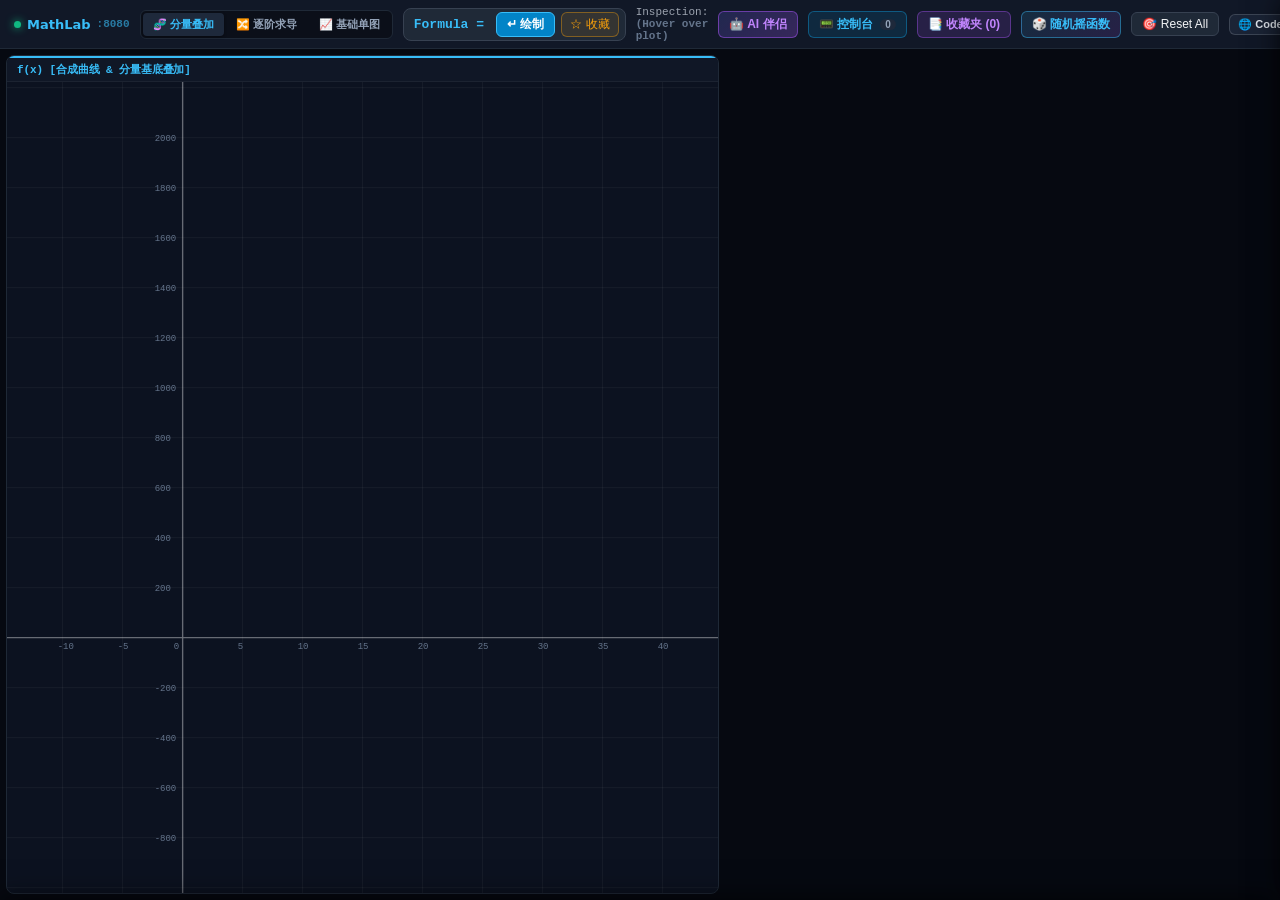
==== studio.html @ da624c1f "feat: implement global MCP server, hierarchical favorites, i18n, local launcher, and GitHub Pages st" ====
<!DOCTYPE html>
<html lang="en">
<head>
  <meta charset="UTF-8">
  <meta name="viewport" content="width=device-width, initial-scale=1.0">
  <title>MathLab | Standard, Derivatives & Superposition Engine</title>
  <link rel="stylesheet" href="css/studio.css">
</head>
<body>

  <header>
    <div class="brand">
      <span class="dot-live"></span>
      <span>MathLab</span>
      <span style="font-size: 11px; opacity: 0.6; font-family: monospace;">:8080</span>
    </div>

    <!-- 3-Mode Tab Switcher -->
    <div class="tab-group">
      <button class="tab-btn active" data-tab="tab-superposition">🧬 分量叠加</button>
      <button class="tab-btn" data-tab="tab-derivatives">🔀 逐阶求导</button>
      <button class="tab-btn" data-tab="tab-standard">📈 基础单图</button>
    </div>

    <!-- Explicit Form with Enter & Submit Button -->
    <form id="formulaForm" class="input-form">
      <span>Formula =</span>
      <input type="text" id="exprInput" value="f(x) = x^2 + 4000/x" spellcheck="false" placeholder="输入公式或 LaTeX (按 Enter 或点 ↵ 绘制)...">
      <button type="submit" class="btn btn-submit" id="btnSubmit" title="执行绘制 (Enter)">↵ 绘制</button>
      <button type="button" class="btn btn-star" id="btnStar" title="收藏/取消收藏当前函数">☆ 收藏</button>
    </form>

    <div class="status-readout">
      <span id="activeInspect">Inspection: <b style="color: #64748b;">(Hover over plot)</b></span>
      <button type="button" class="btn btn-ai" id="btnToggleAI" title="打开 NotebookLM 风格 Gemini AI 伴侣">🤖 AI 伴侣</button>
      <button type="button" class="btn btn-console" id="btnToggleConsole" title="打开/折叠诊断控制台 (快捷键: ~)">📟 控制台 <span id="logBadge" class="log-badge">0</span></button>
      <button type="button" class="btn btn-favs" id="btnOpenFavs" title="打开收藏夹">📑 收藏夹 (<span id="favCount">0</span>)</button>
      <button type="button" class="btn btn-random" id="btnRandom" title="随机摇一个经典分析学/微积分函数 (快捷键: R)">🎲 随机摇函数</button>
      <button type="button" class="btn" id="btnResetAll" title="重置全部视角为中心十字轴">🎯 Reset All</button>
      <button type="button" class="btn" id="btnLangToggle" title="切换术语语言 / Toggle Language (zh / en / zh-en)">🌐 Code-Switching (zh-en)</button>
    </div>
  </header>

  <!-- Tab Views Container -->
  <div id="tabViews">

    <!-- Mode 1: 基础单图 -->
    <div class="tab-content" id="tab-standard">
      <div id="standardWrap">
        <div class="panel-header" style="border-top: 2px solid var(--c0);">
          <span class="panel-formula" id="formStandard" style="color: var(--c0);">f(x)</span>
        </div>
        <div class="canvas-wrap">
          <canvas id="cvStandard"></canvas>
          <div class="mouse-tooltip" id="tipStandard"></div>
        </div>
      </div>
    </div>

    <!-- Mode 2: 逐阶求导 (6-Grid Multi-Panel) -->
    <div class="tab-content" id="tab-derivatives">
      <div id="derivativesGrid">
        <div class="panel-card" style="border-top: 2px solid var(--c0);">
          <div class="panel-header"><span class="panel-formula" id="form0" style="color: var(--c0);">f(x)</span></div>
          <div class="canvas-wrap"><canvas id="cv0"></canvas><div class="mouse-tooltip" id="tip0"></div></div>
        </div>
        <div class="panel-card" style="border-top: 2px solid var(--c1);">
          <div class="panel-header"><span class="panel-formula" id="form1" style="color: var(--c1);">f'(x)</span></div>
          <div class="canvas-wrap"><canvas id="cv1"></canvas><div class="mouse-tooltip" id="tip1"></div></div>
        </div>
        <div class="panel-card" style="border-top: 2px solid var(--c2);">
          <div class="panel-header"><span class="panel-formula" id="form2" style="color: var(--c2);">f''(x)</span></div>
          <div class="canvas-wrap"><canvas id="cv2"></canvas><div class="mouse-tooltip" id="tip2"></div></div>
        </div>
        <div class="panel-card" style="border-top: 2px solid var(--c3);">
          <div class="panel-header"><span class="panel-formula" id="form3" style="color: var(--c3);">f'''(x)</span></div>
          <div class="canvas-wrap"><canvas id="cv3"></canvas><div class="mouse-tooltip" id="tip3"></div></div>
        </div>
        <div class="panel-card" style="border-top: 2px solid var(--c4);">
          <div class="panel-header"><span class="panel-formula" id="form4" style="color: var(--c4);">f⁽⁴⁾(x)</span></div>
          <div class="canvas-wrap"><canvas id="cv4"></canvas><div class="mouse-tooltip" id="tip4"></div></div>
        </div>
        <div class="panel-card" style="border-top: 2px solid var(--c5);">
          <div class="panel-header"><span class="panel-formula" id="form5" style="color: var(--c5);">f⁽⁵⁾(x)</span></div>
          <div class="canvas-wrap"><canvas id="cv5"></canvas><div class="mouse-tooltip" id="tip5"></div></div>
        </div>
      </div>
    </div>

    <!-- Mode 3: 分量叠加与拆解 (Superposition & Components) -->
    <div class="tab-content active" id="tab-superposition">
      <div id="superpositionWrap">
        <!-- Left: Superposition Composite Overlay -->
        <div class="super-overlay-card">
          <div class="panel-header" style="border-top: 2px solid var(--c0);">
            <span class="panel-formula" id="formSuperOverlay" style="color: var(--c0);">f(x) [合成曲线 & 分量基底叠加]</span>
            <div id="overlayLegend" style="font-size: 11px; margin-left: auto;"></div>
          </div>
          <div class="canvas-wrap">
            <canvas id="cvOverlay"></canvas>
            <div class="mouse-tooltip" id="tipOverlay"></div>
          </div>
        </div>

        <!-- Right: Standalone Components Subplots Grid -->
        <div class="super-components-grid" id="compCardsContainer"></div>
      </div>
    </div>

  </div>

  <!-- Favorites Drawer Modal -->
  <div id="favsModal">
    <div class="drawer-header">
      <span>⭐ 我的数学收藏夹 (Favorites)</span>
      <button class="close-btn" id="btnCloseFavs">✕</button>
    </div>
    <div class="drawer-body" id="favsList"></div>
  </div>

  <!-- MathLab In-App Diagnostics HUD / Console Drawer -->
  <div id="consoleDrawer">
    <div class="console-header">
      <div class="console-title">
        <span class="dot-live"></span>
        <b>MathLab HUD Diagnostics & Runtime Logger</b>
        <span class="hud-pill" id="hudEngineStatus">AST: READY</span>
        <span class="hud-pill" id="hudActiveVar">Var: x</span>
      </div>
      <div class="console-tabs">
        <button class="c-tab active" data-filter="ALL">全部 (All)</button>
        <button class="c-tab" data-filter="AST">AST 符号树</button>
        <button class="c-tab" data-filter="SOLVER">微积分求解</button>
        <button class="c-tab" data-filter="API">网络请求</button>
        <button class="c-tab" data-filter="ERRORS">错误/告警</button>
      </div>
      <div class="console-actions">
        <button class="c-act-btn" id="btnRefreshLogs" title="从服务端同步最新日志">🔄 刷新</button>
        <button class="c-act-btn" id="btnClearLogs" title="清空本地与服务端日志">🗑️ 清空</button>
        <button class="c-act-btn" id="btnCopyLogs" title="复制当前过滤的日志到剪贴板">📋 复制</button>
        <button class="c-close-btn" id="btnCloseConsole" title="关闭控制台 (~)">✕</button>
      </div>
    </div>
    <div class="console-body" id="consoleBody"></div>
  </div>

  <!-- AI Copilot Sidecar (NotebookLM / Drive AI Style) -->
  <div id="aiSidecar">
    <div class="ai-header">
      <div class="ai-title">
        <span>🤖</span>
        <b>Gemini MathLab Copilot</b>
        <span class="ai-badge" id="aiStatusBadge">Gemini 3.8 Flash</span>
      </div>
      <div class="ai-header-actions">
        <button class="ai-icon-btn" id="btnConfigKey" title="设置 Gemini API Key">🔑</button>
        <button class="ai-icon-btn" id="btnCloseAI" title="关闭侧边栏">✕</button>
      </div>
    </div>
    
    <div class="ai-chat-thread" id="aiChatThread">
      <div class="ai-msg model">
        <div class="ai-msg-bubble">
          <div class="ai-text-content">
            👋 欢迎使用 <b>MathLab Gemini 智能伴侣</b>！<br>
            您可直接用自然语言让我操纵画布、切换模态、解释加性/乘性基底或聚焦极值奇点。
          </div>
        </div>
      </div>
    </div>

    <!-- Quick Prompts Toolbar -->
    <div class="ai-quick-prompts">
      <div class="ai-quick-chip" data-prompt="计算当前函数的4阶泰勒展开式">✨ 4阶泰勒展开</div>
      <div class="ai-quick-chip" data-prompt="求解当前函数的全部驻点、极值点与拐点">🔍 极值与拐点求解</div>
      <div class="ai-quick-chip" data-prompt="探测当前函数的水平、铅直与斜渐近线">📐 探测全部渐近线</div>
      <div class="ai-quick-chip" data-prompt="画 exp(-0.2*x)*sin(2*x) 阻尼振荡">🌊 阻尼波动衰减</div>
      <div class="ai-quick-chip" data-prompt="画 x^2 + 4000/x 并分解基底">🧩 x^2 + 4000/x 分解</div>
      <div class="ai-quick-chip" data-prompt="收藏当前函数">⭐ 存入收藏夹</div>
    </div>

    <!-- AI Input Form -->
    <div class="ai-input-form">
      <input type="text" id="aiInput" placeholder="向 Gemini 发送指令，操纵画布或数学解析..." autocomplete="off">
      <button class="ai-send-btn" id="btnSendAI">发送</button>
    </div>
  </div>

  <!-- API Key Modal -->
  <div id="apiKeyModal">
    <div class="api-key-card">
      <div class="api-key-header">
        <span>🔑 配置 Gemini API Key</span>
        <button class="close-btn" id="btnCloseKeyModal">✕</button>
      </div>
      <div class="api-key-body">
        <p style="font-size:11px;color:#94a3b8;margin-bottom:8px;">
          填入您的 Google Gemini API Key（本地私密保存于浏览器与运行时会话中，绝不上报第三方）。
        </p>
        <input type="password" id="apiKeyInput" placeholder="AIzaSy..." spellcheck="false">
      </div>
      <div class="api-key-footer">
        <button class="btn" id="btnSaveKey" style="background:#7c3aed;color:#fff;border-color:#8b5cf6;">保存并生效</button>
      </div>
    </div>
  </div>

  <!-- Modular Scripts Orchestration -->
  <script type="module" src="js/main.js"></script>
</body>
</html>
---- css/studio.css ----
:root {
  --bg: #090d16;
  --panel: #111827;
  --panel-border: #1f2937;
  --card-bg: #0c1220;
  --text: #f3f4f6;
  --text-muted: #9ca3af;
  --c0: #38bdf8;
  --c1: #10b981;
  --c2: #a855f7;
  --c3: #f59e0b;
  --c4: #f43f5e;
  --c5: #6366f1;
}
* { box-sizing: border-box; margin: 0; padding: 0; }
body {
  font-family: -apple-system, BlinkMacSystemFont, "Segoe UI", Roboto, system-ui, sans-serif;
  background: var(--bg);
  color: var(--text);
  display: flex;
  flex-direction: column;
  height: 100vh;
  overflow: hidden;
}
header {
  background: var(--panel);
  border-bottom: 1px solid var(--panel-border);
  padding: 6px 14px;
  display: flex;
  align-items: center;
  gap: 10px;
  flex-shrink: 0;
  z-index: 10;
}
.brand {
  font-size: 13px;
  font-weight: 700;
  color: var(--c0);
  display: flex;
  align-items: center;
  gap: 6px;
  user-select: none;
}
.dot-live {
  width: 7px;
  height: 7px;
  background: #10b981;
  border-radius: 50%;
  box-shadow: 0 0 8px #10b981;
}

/* Tab Switcher */
.tab-group {
  display: flex;
  background: #0b0f19;
  border: 1px solid #1f2937;
  border-radius: 6px;
  padding: 2px;
  gap: 2px;
}
.tab-btn {
  background: transparent;
  border: none;
  color: #94a3b8;
  font-size: 11px;
  font-weight: 600;
  padding: 4px 10px;
  border-radius: 4px;
  cursor: pointer;
  transition: all 0.15s;
  white-space: nowrap;
}
.tab-btn:hover {
  color: #fff;
  background: rgba(255, 255, 255, 0.05);
}
.tab-btn.active {
  background: #1e293b;
  color: #38bdf8;
  box-shadow: 0 1px 3px rgba(0, 0, 0, 0.4);
}

/* Input & Action Form */
.input-form {
  display: flex;
  align-items: center;
  background: #1f2937;
  border: 1px solid #374151;
  border-radius: 8px;
  padding: 3px 6px 3px 10px;
  flex: 1;
  max-width: 600px;
  gap: 6px;
}
.input-form span {
  font-family: ui-monospace, monospace;
  color: var(--c0);
  font-weight: 700;
  font-size: 13px;
  white-space: nowrap;
}
input[type="text"] {
  background: transparent;
  border: none;
  outline: none;
  color: #fff;
  font-family: ui-monospace, monospace;
  font-size: 12px;
  width: 100%;
}
.btn {
  background: #1f2937;
  border: 1px solid #374151;
  color: var(--text);
  padding: 4px 10px;
  border-radius: 6px;
  cursor: pointer;
  font-size: 12px;
  transition: all 0.15s;
  white-space: nowrap;
  user-select: none;
}
.btn:hover { background: #374151; }

.btn-submit {
  background: #0284c7;
  border: 1px solid #38bdf8;
  color: #fff;
  font-weight: 600;
  padding: 3px 10px;
}
.btn-submit:hover {
  background: #0369a1;
  box-shadow: 0 0 10px rgba(56, 189, 248, 0.4);
}

.btn-star {
  background: rgba(245, 158, 11, 0.1);
  border: 1px solid rgba(245, 158, 11, 0.4);
  color: #f59e0b;
  padding: 3px 8px;
}
.btn-star:hover {
  background: rgba(245, 158, 11, 0.25);
}
.btn-star.starred {
  background: #f59e0b;
  color: #0f172a;
  font-weight: 700;
  border-color: #fbbf24;
}

.btn-random {
  background: linear-gradient(135deg, rgba(56, 189, 248, 0.12), rgba(168, 85, 247, 0.15));
  border: 1px solid rgba(56, 189, 248, 0.45);
  color: #38bdf8;
  font-weight: 600;
}
.btn-random:hover {
  background: linear-gradient(135deg, rgba(56, 189, 248, 0.25), rgba(168, 85, 247, 0.3));
  border-color: #38bdf8;
  box-shadow: 0 0 12px rgba(56, 189, 248, 0.25);
  transform: translateY(-1px);
}

.btn-favs {
  background: rgba(168, 85, 247, 0.15);
  border: 1px solid rgba(168, 85, 247, 0.4);
  color: #c084fc;
  font-weight: 600;
}
.btn-favs:hover {
  background: rgba(168, 85, 247, 0.3);
  border-color: #c084fc;
}

.btn-console {
  background: rgba(14, 165, 233, 0.12);
  border: 1px solid rgba(14, 165, 233, 0.4);
  color: #38bdf8;
  font-weight: 600;
  position: relative;
}
.btn-console:hover {
  background: rgba(14, 165, 233, 0.25);
  border-color: #38bdf8;
}
.log-badge {
  display: inline-block;
  background: #1e293b;
  color: #94a3b8;
  border-radius: 10px;
  padding: 0 5px;
  font-size: 10px;
  font-weight: 700;
  margin-left: 4px;
}
.log-badge.has-error {
  background: #ef4444;
  color: #fff;
}

/* MathLab In-App Diagnostics HUD / Console Drawer */
#consoleDrawer {
  position: fixed;
  bottom: 0;
  left: 0;
  right: 0;
  height: 250px;
  background: rgba(6, 9, 19, 0.95);
  backdrop-filter: blur(14px);
  border-top: 1px solid #1f2937;
  display: flex;
  flex-direction: column;
  z-index: 1000;
  transform: translateY(100%);
  transition: transform 0.22s cubic-bezier(0.16, 1, 0.3, 1);
  box-shadow: 0 -4px 25px rgba(0, 0, 0, 0.6);
}
#consoleDrawer.open {
  transform: translateY(0);
}
.console-header {
  background: #0b1120;
  border-bottom: 1px solid #1f2937;
  padding: 5px 12px;
  display: flex;
  align-items: center;
  justify-content: space-between;
  user-select: none;
  flex-shrink: 0;
}
.console-title {
  display: flex;
  align-items: center;
  gap: 8px;
  font-size: 12px;
  color: #94a3b8;
}
.console-title b { color: #f1f5f9; }
.hud-pill {
  background: #1e293b;
  color: #38bdf8;
  border: 1px solid #334155;
  border-radius: 4px;
  padding: 1px 6px;
  font-size: 10px;
  font-family: ui-monospace, monospace;
}
.console-tabs {
  display: flex;
  gap: 3px;
  background: #060913;
  padding: 2px;
  border-radius: 5px;
  border: 1px solid #1e293b;
}
.c-tab {
  background: transparent;
  border: none;
  color: #94a3b8;
  font-size: 11px;
  font-weight: 500;
  padding: 2px 8px;
  border-radius: 3px;
  cursor: pointer;
}
.c-tab:hover { color: #fff; }
.c-tab.active { background: #1e293b; color: #38bdf8; font-weight: 600; }
.console-actions {
  display: flex;
  align-items: center;
  gap: 6px;
}
.c-act-btn {
  background: #1e293b;
  border: 1px solid #334155;
  color: #cbd5e1;
  font-size: 11px;
  padding: 2px 8px;
  border-radius: 4px;
  cursor: pointer;
}
.c-act-btn:hover { background: #334155; color: #fff; }
.c-close-btn {
  background: transparent;
  border: none;
  color: #64748b;
  font-size: 14px;
  cursor: pointer;
  padding: 0 4px;
}
.c-close-btn:hover { color: #fff; }
.console-body {
  flex: 1;
  overflow-y: auto;
  padding: 6px 12px;
  font-family: ui-monospace, "Cascadia Code", "Fira Code", monospace;
  font-size: 11px;
  line-height: 1.5;
  background: #040711;
}
.log-row {
  display: flex;
  align-items: flex-start;
  gap: 8px;
  padding: 2px 0;
  border-bottom: 1px solid rgba(255, 255, 255, 0.03);
}
.log-time { color: #475569; white-space: nowrap; }
.log-lvl {
  padding: 0 4px;
  border-radius: 3px;
  font-size: 9px;
  font-weight: 700;
  letter-spacing: 0.5px;
  text-transform: uppercase;
  white-space: nowrap;
}
.lvl-INFO { background: rgba(56, 189, 248, 0.15); color: #38bdf8; }
.lvl-AST { background: rgba(168, 85, 247, 0.15); color: #c084fc; }
.lvl-MATH { background: rgba(16, 185, 129, 0.15); color: #34d399; }
.lvl-WARN { background: rgba(245, 158, 11, 0.15); color: #fbbf24; }
.lvl-ERROR { background: rgba(239, 68, 68, 0.2); color: #f87171; font-weight: 800; }
.log-cat { color: #64748b; font-weight: 600; white-space: nowrap; }
.log-msg { color: #e2e8f0; word-break: break-all; flex: 1; }

.status-readout {
  font-family: ui-monospace, monospace;
  font-size: 11px;
  color: var(--text-muted);
  margin-left: auto;
  display: flex;
  align-items: center;
  gap: 10px;
}

/* Tab Views Container */
#tabViews {
  flex: 1;
  position: relative;
  overflow: hidden;
  background: #060911;
}
.tab-content {
  position: absolute;
  inset: 0;
  display: none;
  flex-direction: column;
}
.tab-content.active {
  display: flex;
}

/* Mode 1: Standard Plot (Single Fullscreen Canvas) */
#standardWrap {
  flex: 1;
  position: relative;
  margin: 6px;
  background: var(--card-bg);
  border: 1px solid var(--panel-border);
  border-radius: 8px;
  overflow: hidden;
}

/* Mode 2: Derivatives (6-Grid Multi-Panel) */
#derivativesGrid {
  flex: 1;
  display: grid;
  grid-template-columns: repeat(3, 1fr);
  grid-template-rows: repeat(2, 1fr);
  gap: 6px;
  padding: 6px;
  overflow: hidden;
}
@media (max-width: 950px) {
  #derivativesGrid {
    grid-template-columns: repeat(2, 1fr);
    grid-template-rows: repeat(3, 1fr);
  }
}

/* Mode 3: Superposition (Split View) */
#superpositionWrap {
  flex: 1;
  display: grid;
  grid-template-columns: 1.3fr 1fr;
  gap: 6px;
  padding: 6px;
  overflow: hidden;
}
@media (max-width: 950px) {
  #superpositionWrap {
    grid-template-columns: 1fr;
    grid-template-rows: 1.2fr 1fr;
  }
}
.super-overlay-card {
  background: var(--card-bg);
  border: 1px solid var(--panel-border);
  border-radius: 8px;
  display: flex;
  flex-direction: column;
  overflow: hidden;
}
.super-components-grid {
  display: grid;
  grid-template-columns: 1fr;
  grid-template-rows: repeat(auto-fit, minmax(140px, 1fr));
  gap: 6px;
  overflow-y: auto;
}

.panel-card {
  background: var(--card-bg);
  border: 1px solid var(--panel-border);
  border-radius: 8px;
  display: flex;
  flex-direction: column;
  position: relative;
  overflow: hidden;
  transition: border-color 0.15s ease;
}
.panel-card:hover {
  border-color: rgba(255, 255, 255, 0.22);
}
.panel-header {
  padding: 4px 10px;
  background: rgba(17, 24, 39, 0.85);
  border-bottom: 1px solid rgba(255, 255, 255, 0.05);
  display: flex;
  align-items: center;
  justify-content: space-between;
  font-family: ui-monospace, monospace;
  font-size: 11px;
  flex-shrink: 0;
  user-select: none;
  white-space: nowrap;
  overflow: hidden;
}
.panel-formula {
  font-weight: 700;
  overflow: hidden;
  text-overflow: ellipsis;
  letter-spacing: -0.01em;
}
.canvas-wrap {
  flex: 1;
  position: relative;
  cursor: crosshair;
}
canvas {
  width: 100%;
  height: 100%;
  display: block;
}

/* Floating Cursor Tooltip */
.mouse-tooltip {
  position: absolute;
  pointer-events: none;
  background: rgba(15, 23, 42, 0.94);
  border: 1px solid rgba(255, 255, 255, 0.2);
  box-shadow: 0 4px 14px rgba(0, 0, 0, 0.7);
  backdrop-filter: blur(8px);
  border-radius: 6px;
  padding: 3px 8px;
  font-family: ui-monospace, monospace;
  font-size: 11px;
  color: #fff;
  white-space: nowrap;
  z-index: 20;
  display: none;
  transform: translate(12px, -24px);
}

/* Favorites Drawer Modal */
#favsModal {
  position: fixed;
  top: 0;
  right: -380px;
  width: 360px;
  height: 100vh;
  background: rgba(15, 23, 42, 0.95);
  backdrop-filter: blur(12px);
  border-left: 1px solid rgba(255, 255, 255, 0.15);
  box-shadow: -10px 0 30px rgba(0, 0, 0, 0.8);
  z-index: 100;
  transition: right 0.25s cubic-bezier(0.16, 1, 0.3, 1);
  display: flex;
  flex-direction: column;
}
#favsModal.open {
  right: 0;
}
.drawer-header {
  padding: 14px 16px;
  border-bottom: 1px solid rgba(255, 255, 255, 0.1);
  display: flex;
  align-items: center;
  justify-content: space-between;
  font-size: 13px;
  font-weight: 700;
  color: #f3f4f6;
}
.fav-category-tabs {
  display: flex;
  gap: 4px;
  padding: 8px 12px;
  background: rgba(15, 23, 42, 0.6);
  border-bottom: 1px solid rgba(255, 255, 255, 0.08);
  overflow-x: auto;
}
.cat-tab-btn {
  background: rgba(30, 41, 59, 0.8);
  border: 1px solid rgba(255, 255, 255, 0.1);
  color: #94a3b8;
  font-size: 11px;
  font-weight: 550;
  padding: 4px 8px;
  border-radius: 6px;
  cursor: pointer;
  white-space: nowrap;
  display: flex;
  align-items: center;
  gap: 5px;
  transition: all 0.15s ease;
}
.cat-tab-btn:hover {
  background: rgba(51, 65, 85, 0.9);
  color: #e2e8f0;
}
.cat-tab-btn.active {
  background: #0284c7;
  color: #fff;
  border-color: #38bdf8;
  box-shadow: 0 0 10px rgba(56, 189, 248, 0.35);
}
.cat-badge {
  background: rgba(0, 0, 0, 0.3);
  font-size: 9px;
  padding: 1px 4px;
  border-radius: 10px;
}
#btnLangToggle {
  background: rgba(30, 41, 59, 0.8);
  border: 1px solid rgba(255, 255, 255, 0.15);
  color: #e2e8f0;
  font-size: 11px;
  font-weight: 600;
  padding: 3px 8px;
  border-radius: 6px;
  cursor: pointer;
  display: flex;
  align-items: center;
  gap: 4px;
  transition: all 0.15s ease;
}
#btnLangToggle:hover {
  background: rgba(51, 65, 85, 0.9);
  border-color: #38bdf8;
}
.drawer-body {
  flex: 1;
  overflow-y: auto;
  padding: 12px;
  display: flex;
  flex-direction: column;
  gap: 10px;
}
.fav-card {
  background: rgba(30, 41, 59, 0.7);
  border: 1px solid rgba(255, 255, 255, 0.08);
  border-radius: 8px;
  padding: 10px 12px;
  display: flex;
  flex-direction: column;
  gap: 6px;
  transition: all 0.15s;
}
.fav-card:hover {
  border-color: rgba(56, 189, 248, 0.4);
  background: rgba(30, 41, 59, 0.9);
}
.fav-title {
  font-size: 12px;
  font-weight: 600;
  color: #38bdf8;
}
.fav-fn {
  font-family: ui-monospace, monospace;
  font-size: 11px;
  color: #cbd5e1;
  background: rgba(0, 0, 0, 0.3);
  padding: 4px 6px;
  border-radius: 4px;
  word-break: break-all;
}
.fav-actions {
  display: flex;
  justify-content: flex-end;
  gap: 8px;
  margin-top: 4px;
}
.fav-btn-load {
  background: #0284c7;
  color: #fff;
  border: none;
  padding: 2px 8px;
  font-size: 11px;
  border-radius: 4px;
  cursor: pointer;
}
.fav-btn-load:hover { background: #0369a1; }
.fav-btn-del {
  background: transparent;
  color: #ef4444;
  border: 1px solid rgba(239, 68, 68, 0.3);
  padding: 2px 6px;
  font-size: 11px;
  border-radius: 4px;
  cursor: pointer;
}
.fav-btn-del:hover { background: rgba(239, 68, 68, 0.15); }
.close-btn {
  background: transparent;
  border: none;
  color: #94a3b8;
  font-size: 16px;
  cursor: pointer;
}
.close-btn:hover { color: #fff; }

/* AI Copilot Sidecar (NotebookLM / Drive AI Style) */
.btn-ai {
  background: linear-gradient(135deg, rgba(99, 102, 241, 0.2), rgba(168, 85, 247, 0.25));
  border: 1px solid rgba(168, 85, 247, 0.5);
  color: #c084fc;
  font-weight: 700;
  display: flex;
  align-items: center;
  gap: 5px;
}
.btn-ai:hover {
  background: linear-gradient(135deg, rgba(99, 102, 241, 0.35), rgba(168, 85, 247, 0.4));
  border-color: #c084fc;
  box-shadow: 0 0 12px rgba(192, 132, 252, 0.3);
}

#aiSidecar {
  position: fixed;
  top: 0;
  right: -420px;
  width: 400px;
  height: 100vh;
  background: rgba(10, 15, 29, 0.96);
  backdrop-filter: blur(16px);
  border-left: 1px solid rgba(168, 85, 247, 0.3);
  box-shadow: -10px 0 35px rgba(0, 0, 0, 0.85);
  z-index: 100;
  transition: right 0.26s cubic-bezier(0.16, 1, 0.3, 1);
  display: flex;
  flex-direction: column;
}
#aiSidecar.open {
  right: 0;
}
.ai-header {
  padding: 12px 14px;
  background: #0d1326;
  border-bottom: 1px solid #1f293d;
  display: flex;
  align-items: center;
  justify-content: space-between;
  flex-shrink: 0;
}
.ai-title {
  display: flex;
  align-items: center;
  gap: 8px;
  font-size: 13px;
  font-weight: 700;
  color: #f1f5f9;
}
.ai-badge {
  font-size: 10px;
  padding: 1px 6px;
  border-radius: 4px;
  font-family: ui-monospace, monospace;
}
.ai-badge.active { background: rgba(16, 185, 129, 0.15); color: #34d399; border: 1px solid rgba(16, 185, 129, 0.3); }
.ai-badge.local { background: rgba(245, 158, 11, 0.15); color: #fbbf24; border: 1px solid rgba(245, 158, 11, 0.3); }

.ai-header-actions {
  display: flex;
  align-items: center;
  gap: 6px;
}
.ai-icon-btn {
  background: transparent;
  border: none;
  color: #94a3b8;
  font-size: 14px;
  cursor: pointer;
  padding: 2px 6px;
  border-radius: 4px;
}
.ai-icon-btn:hover { color: #fff; background: rgba(255, 255, 255, 0.08); }

.ai-chat-thread {
  flex: 1;
  overflow-y: auto;
  padding: 12px;
  display: flex;
  flex-direction: column;
  gap: 12px;
  font-size: 12px;
  line-height: 1.5;
}
.ai-msg {
  display: flex;
  flex-direction: column;
}
.ai-msg.user {
  align-items: flex-end;
}
.ai-msg.user .ai-msg-bubble {
  background: #1e3a8a;
  border: 1px solid #3b82f6;
  color: #eff6ff;
  border-radius: 10px 10px 2px 10px;
  max-width: 85%;
  padding: 8px 12px;
}
.ai-msg.model {
  align-items: flex-start;
}
.ai-msg.model .ai-msg-bubble {
  background: #111827;
  border: 1px solid #1f2937;
  color: #e2e8f0;
  border-radius: 10px 10px 10px 2px;
  max-width: 96%;
  padding: 10px 12px;
}
.ai-tool-pill {
  background: rgba(168, 85, 247, 0.12);
  border: 1px solid rgba(168, 85, 247, 0.4);
  border-radius: 6px;
  padding: 4px 8px;
  margin-bottom: 8px;
  font-family: ui-monospace, monospace;
  font-size: 11px;
  display: flex;
  flex-direction: column;
  gap: 2px;
}
.pill-tag {
  color: #c084fc;
  font-weight: 700;
  font-size: 10px;
}
.pill-name {
  color: #38bdf8;
  font-weight: 600;
}
.pill-res {
  color: #94a3b8;
  font-size: 10px;
}

.math-tex {
  color: #38bdf8;
  background: rgba(56, 189, 248, 0.1);
  padding: 1px 4px;
  border-radius: 3px;
  font-family: ui-monospace, monospace;
}
.ai-dot-pulse {
  display: inline-block;
  width: 6px;
  height: 6px;
  background: #a855f7;
  border-radius: 50%;
  box-shadow: 0 0 8px #a855f7;
  animation: pulse 1s infinite alternate;
}
@keyframes pulse { from { opacity: 0.3; } to { opacity: 1; } }

.ai-quick-prompts {
  padding: 6px 10px;
  display: flex;
  flex-wrap: wrap;
  gap: 5px;
  border-top: 1px solid #1f2937;
  background: #080c17;
}
.ai-quick-chip {
  background: rgba(30, 41, 59, 0.8);
  border: 1px solid #334155;
  color: #94a3b8;
  font-size: 11px;
  padding: 3px 8px;
  border-radius: 12px;
  cursor: pointer;
  white-space: nowrap;
}
.ai-quick-chip:hover {
  background: #1e293b;
  color: #38bdf8;
  border-color: #38bdf8;
}

.ai-input-form {
  padding: 10px;
  border-top: 1px solid #1f2937;
  background: #0b1120;
  display: flex;
  gap: 6px;
}
.ai-input-form input {
  background: #1e293b;
  border: 1px solid #334155;
  border-radius: 6px;
  color: #fff;
  padding: 6px 10px;
  font-size: 12px;
  flex: 1;
  outline: none;
}
.ai-input-form input:focus { border-color: #a855f7; }
.ai-send-btn {
  background: #7c3aed;
  border: 1px solid #8b5cf6;
  color: #fff;
  padding: 6px 14px;
  font-weight: 600;
  font-size: 12px;
  border-radius: 6px;
  cursor: pointer;
}
.ai-send-btn:hover { background: #6d28d9; }

/* API Key Modal */
#apiKeyModal {
  position: fixed;
  inset: 0;
  background: rgba(0, 0, 0, 0.7);
  backdrop-filter: blur(8px);
  z-index: 2000;
  display: none;
  align-items: center;
  justify-content: center;
}
#apiKeyModal.open {
  display: flex;
}
.api-key-card {
  background: #0f172a;
  border: 1px solid #334155;
  border-radius: 10px;
  padding: 16px 20px;
  width: 90%;
  max-width: 420px;
  box-shadow: 0 10px 30px rgba(0, 0, 0, 0.8);
  display: flex;
  flex-direction: column;
  gap: 12px;
}
.api-key-header {
  display: flex;
  align-items: center;
  justify-content: space-between;
  font-size: 13px;
  font-weight: 700;
  color: #f1f5f9;
}
.api-key-body input {
  background: #1e293b;
  border: 1px solid #334155;
  border-radius: 6px;
  padding: 8px 10px;
  color: #fff;
  width: 100%;
  font-family: ui-monospace, monospace;
  font-size: 12px;
  outline: none;
}
.api-key-body input:focus { border-color: #38bdf8; }
.api-key-footer {
  display: flex;
  justify-content: flex-end;
  gap: 8px;
}
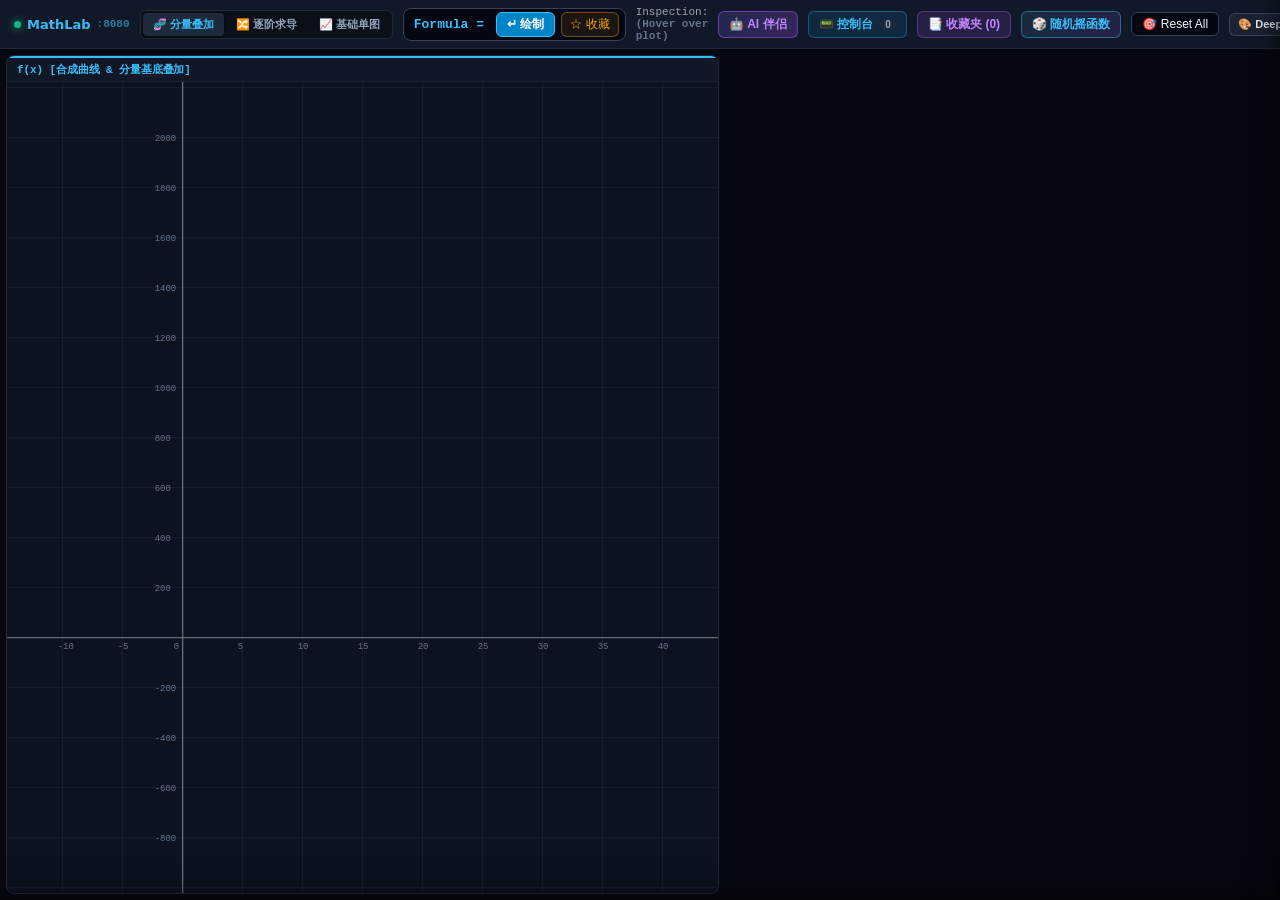
==== commit 7f58cd72: "feat: implement modular theme engine with dark mode as default" ====
--- a/studio.html
+++ b/studio.html
@@ -37,6 +37,7 @@
       <button type="button" class="btn btn-favs" id="btnOpenFavs" title="打开收藏夹">📑 收藏夹 (<span id="favCount">0</span>)</button>
       <button type="button" class="btn btn-random" id="btnRandom" title="随机摇一个经典分析学/微积分函数 (快捷键: R)">🎲 随机摇函数</button>
       <button type="button" class="btn" id="btnResetAll" title="重置全部视角为中心十字轴">🎯 Reset All</button>
+      <button type="button" class="btn" id="btnThemeToggle" title="切换皮肤主题 (暗夜/纯黑/学术白/深青) / Toggle Skin Theme">🎨 深邃暗夜 (默认)</button>
       <button type="button" class="btn" id="btnLangToggle" title="切换术语语言 / Toggle Language (zh / en / zh-en)">🌐 Code-Switching (zh-en)</button>
     </div>
   </header>
--- a/css/studio.css
+++ b/css/studio.css
@@ -1,10 +1,16 @@
-:root {
+/* Design Tokens & Theme Palettes (Night Mode by Default) */
+:root, [data-theme="dark"] {
   --bg: #090d16;
   --panel: #111827;
   --panel-border: #1f2937;
   --card-bg: #0c1220;
+  --card-border: rgba(255, 255, 255, 0.08);
   --text: #f3f4f6;
   --text-muted: #9ca3af;
+  --input-bg: #030712;
+  --input-border: #374151;
+  --drawer-bg: rgba(15, 23, 42, 0.96);
+  --drawer-card: rgba(30, 41, 59, 0.7);
   --c0: #38bdf8;
   --c1: #10b981;
   --c2: #a855f7;
@@ -12,6 +18,67 @@
   --c4: #f43f5e;
   --c5: #6366f1;
 }
+
+[data-theme="oled"] {
+  --bg: #000000;
+  --panel: #050505;
+  --panel-border: #1a1a1a;
+  --card-bg: #000000;
+  --card-border: #262626;
+  --text: #ffffff;
+  --text-muted: #888888;
+  --input-bg: #080808;
+  --input-border: #333333;
+  --drawer-bg: rgba(0, 0, 0, 0.98);
+  --drawer-card: rgba(18, 18, 18, 0.85);
+  --c0: #00f0ff;
+  --c1: #00ff88;
+  --c2: #d000ff;
+  --c3: #ffb700;
+  --c4: #ff0055;
+  --c5: #7b00ff;
+}
+
+[data-theme="academic"] {
+  --bg: #f8fafc;
+  --panel: #ffffff;
+  --panel-border: #e2e8f0;
+  --card-bg: #ffffff;
+  --card-border: #cbd5e1;
+  --text: #0f172a;
+  --text-muted: #475569;
+  --input-bg: #f1f5f9;
+  --input-border: #cbd5e1;
+  --drawer-bg: rgba(255, 255, 255, 0.98);
+  --drawer-card: #f8fafc;
+  --c0: #0284c7;
+  --c1: #059669;
+  --c2: #7c3aed;
+  --c3: #d97706;
+  --c4: #dc2626;
+  --c5: #4f46e5;
+}
+
+[data-theme="solarized"] {
+  --bg: #002b36;
+  --panel: #073642;
+  --panel-border: #586e75;
+  --card-bg: #002b36;
+  --card-border: rgba(147, 161, 161, 0.2);
+  --text: #93a1a1;
+  --text-muted: #657b83;
+  --input-bg: #073642;
+  --input-border: #586e75;
+  --drawer-bg: rgba(7, 54, 66, 0.98);
+  --drawer-card: rgba(88, 110, 117, 0.2);
+  --c0: #2aa198;
+  --c1: #859900;
+  --c2: #6c71c4;
+  --c3: #b58900;
+  --c4: #cb4b16;
+  --c5: #268bd2;
+}
+
 * { box-sizing: border-box; margin: 0; padding: 0; }
 body {
   font-family: -apple-system, BlinkMacSystemFont, "Segoe UI", Roboto, system-ui, sans-serif;
@@ -84,8 +151,8 @@
 .input-form {
   display: flex;
   align-items: center;
-  background: #1f2937;
-  border: 1px solid #374151;
+  background: var(--input-bg);
+  border: 1px solid var(--input-border);
   border-radius: 8px;
   padding: 3px 6px 3px 10px;
   flex: 1;
@@ -109,8 +176,8 @@
   width: 100%;
 }
 .btn {
-  background: #1f2937;
-  border: 1px solid #374151;
+  background: var(--input-bg);
+  border: 1px solid var(--input-border);
   color: var(--text);
   padding: 4px 10px;
   border-radius: 6px;
@@ -542,6 +609,7 @@
   padding: 1px 4px;
   border-radius: 10px;
 }
+#btnThemeToggle,
 #btnLangToggle {
   background: rgba(30, 41, 59, 0.8);
   border: 1px solid rgba(255, 255, 255, 0.15);
@@ -556,6 +624,7 @@
   gap: 4px;
   transition: all 0.15s ease;
 }
+#btnThemeToggle:hover,
 #btnLangToggle:hover {
   background: rgba(51, 65, 85, 0.9);
   border-color: #38bdf8;
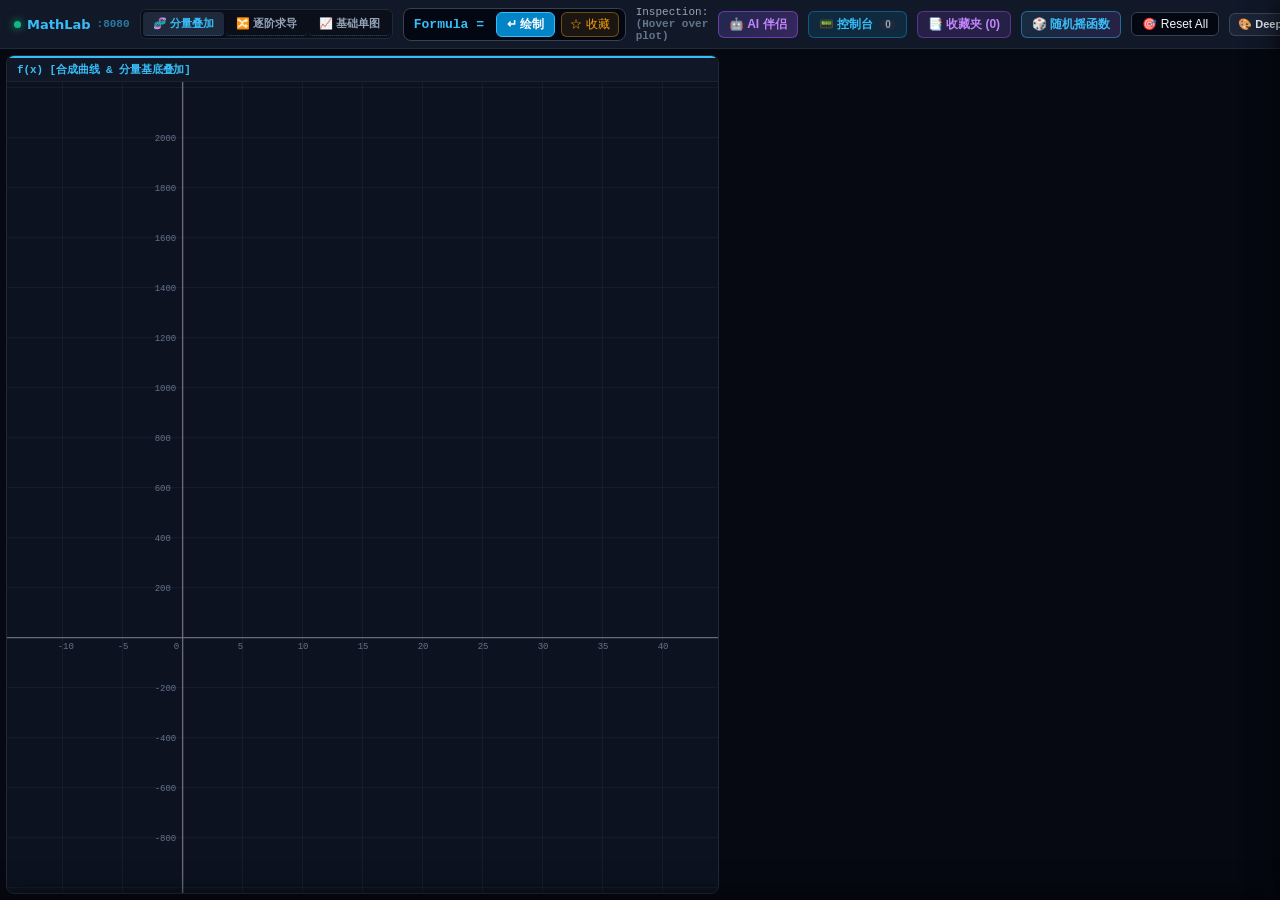
==== commit d85bb4a8: "feat: implement interactive terminology hover tooltips, click-to-swap morphing, and Copilot density " ====
--- a/studio.html
+++ b/studio.html
@@ -17,9 +17,9 @@
 
     <!-- 3-Mode Tab Switcher -->
     <div class="tab-group">
-      <button class="tab-btn active" data-tab="tab-superposition">🧬 分量叠加</button>
-      <button class="tab-btn" data-tab="tab-derivatives">🔀 逐阶求导</button>
-      <button class="tab-btn" data-tab="tab-standard">📈 基础单图</button>
+      <button class="tab-btn active" data-tab="tab-superposition" data-term="superposition">🧬 分量叠加</button>
+      <button class="tab-btn" data-tab="tab-derivatives" data-term="derivatives">🔀 逐阶求导</button>
+      <button class="tab-btn" data-tab="tab-standard" data-term="standard">📈 基础单图</button>
     </div>
 
     <!-- Explicit Form with Enter & Submit Button -->
@@ -172,9 +172,9 @@
 
     <!-- Quick Prompts Toolbar -->
     <div class="ai-quick-prompts">
-      <div class="ai-quick-chip" data-prompt="计算当前函数的4阶泰勒展开式">✨ 4阶泰勒展开</div>
-      <div class="ai-quick-chip" data-prompt="求解当前函数的全部驻点、极值点与拐点">🔍 极值与拐点求解</div>
-      <div class="ai-quick-chip" data-prompt="探测当前函数的水平、铅直与斜渐近线">📐 探测全部渐近线</div>
+      <div class="ai-quick-chip" data-prompt="计算当前函数的4阶泰勒展开式" data-term="taylor">✨ 4阶泰勒展开</div>
+      <div class="ai-quick-chip" data-prompt="求解当前函数的全部驻点、极值点与拐点" data-term="critical">🔍 极值与拐点求解</div>
+      <div class="ai-quick-chip" data-prompt="探测当前函数的水平、铅直与斜渐近线" data-term="asymptote">📐 探测全部渐近线</div>
       <div class="ai-quick-chip" data-prompt="画 exp(-0.2*x)*sin(2*x) 阻尼振荡">🌊 阻尼波动衰减</div>
       <div class="ai-quick-chip" data-prompt="画 x^2 + 4000/x 并分解基底">🧩 x^2 + 4000/x 分解</div>
       <div class="ai-quick-chip" data-prompt="收藏当前函数">⭐ 存入收藏夹</div>
--- a/css/studio.css
+++ b/css/studio.css
@@ -167,6 +167,8 @@
   white-space: nowrap;
 }
 input[type="text"] {
+  flex: 1;
+  min-width: 0;
   background: transparent;
   border: none;
   outline: none;
@@ -962,3 +964,153 @@
   gap: 8px;
 }
 
+
+/* ========================================================
+   Sidebar & Narrow Viewport Responsive Optimizations (< 768px)
+   ======================================================== */
+@media (max-width: 768px) {
+  header {
+    flex-wrap: wrap;
+    padding: 6px 8px;
+    gap: 6px;
+  }
+  .brand {
+    font-size: 12px;
+  }
+  .tab-group {
+    margin-left: auto;
+  }
+  .tab-btn {
+    padding: 3px 6px;
+    font-size: 10.5px;
+  }
+  .input-form {
+    order: 2;
+    width: 100%;
+    max-width: 100%;
+    margin: 2px 0;
+    display: flex;
+  }
+  .input-form span {
+    font-size: 11px;
+    white-space: nowrap;
+  }
+  .status-readout {
+    order: 3;
+    margin-left: 0;
+    width: 100%;
+    display: flex;
+    flex-wrap: wrap;
+    justify-content: flex-start;
+    gap: 4px;
+    overflow-x: visible;
+    padding-bottom: 2px;
+  }
+  #activeInspect {
+    display: none;
+  }
+  .btn {
+    padding: 3px 6px;
+    font-size: 11px;
+  }
+  .btn-random, #btnResetAll, #btnThemeToggle, #btnLangToggle {
+    padding: 3px 5px;
+    font-size: 10.5px;
+  }
+
+  /* Drawer panels full-width on mobile / sidebar */
+  #favsModal, #aiSidecar {
+    width: 100% !important;
+    right: -100% !important;
+  }
+  #favsModal.open, #aiSidecar.open {
+    right: 0 !important;
+  }
+}
+
+@media (max-width: 520px) {
+  #derivativesGrid {
+    grid-template-columns: 1fr !important;
+    overflow-y: auto !important;
+  }
+  #derivativesGrid .panel-card {
+    min-height: 180px;
+  }
+  #superpositionWrap {
+    grid-template-columns: 1fr !important;
+    grid-template-rows: 240px 1fr !important;
+  }
+  .super-overlay-card {
+    min-height: 220px;
+  }
+}
+
+/* ========================================================
+   Interactive Term Tooltip & Morphing Styles
+   ======================================================== */
+.interactive-term {
+  cursor: pointer;
+  border-bottom: 1px dotted rgba(56, 189, 248, 0.4);
+  transition: all 0.15s ease;
+  user-select: none;
+}
+.interactive-term:hover {
+  color: #38bdf8 !important;
+  border-bottom-color: #38bdf8;
+  background: rgba(56, 189, 248, 0.1);
+  border-radius: 3px;
+}
+
+.term-hover-tooltip {
+  position: fixed;
+  z-index: 10000;
+  display: none;
+  background: rgba(15, 23, 42, 0.97);
+  backdrop-filter: blur(12px);
+  border: 1px solid rgba(56, 189, 248, 0.35);
+  box-shadow: 0 10px 25px rgba(0, 0, 0, 0.7);
+  border-radius: 8px;
+  padding: 8px 12px;
+  max-width: 320px;
+  pointer-events: none;
+  font-family: -apple-system, BlinkMacSystemFont, "Segoe UI", Roboto, system-ui, sans-serif;
+  animation: tooltipFadeIn 0.12s ease-out;
+}
+
+@keyframes tooltipFadeIn {
+  from { opacity: 0; transform: translateY(4px); }
+  to { opacity: 1; transform: translateY(0); }
+}
+
+.tooltip-header {
+  display: flex;
+  align-items: center;
+  justify-content: space-between;
+  gap: 10px;
+  margin-bottom: 4px;
+}
+.tooltip-primary {
+  font-size: 13px;
+  font-weight: 700;
+  color: #38bdf8;
+}
+.tooltip-counter {
+  font-size: 11px;
+  font-weight: 600;
+  color: #a855f7;
+  background: rgba(168, 85, 247, 0.12);
+  padding: 1px 6px;
+  border-radius: 4px;
+}
+.tooltip-desc {
+  font-size: 11px;
+  line-height: 1.45;
+  color: #cbd5e1;
+  margin-bottom: 5px;
+}
+.tooltip-hint {
+  font-size: 9.5px;
+  color: #64748b;
+  border-top: 1px solid rgba(255, 255, 255, 0.08);
+  padding-top: 4px;
+}
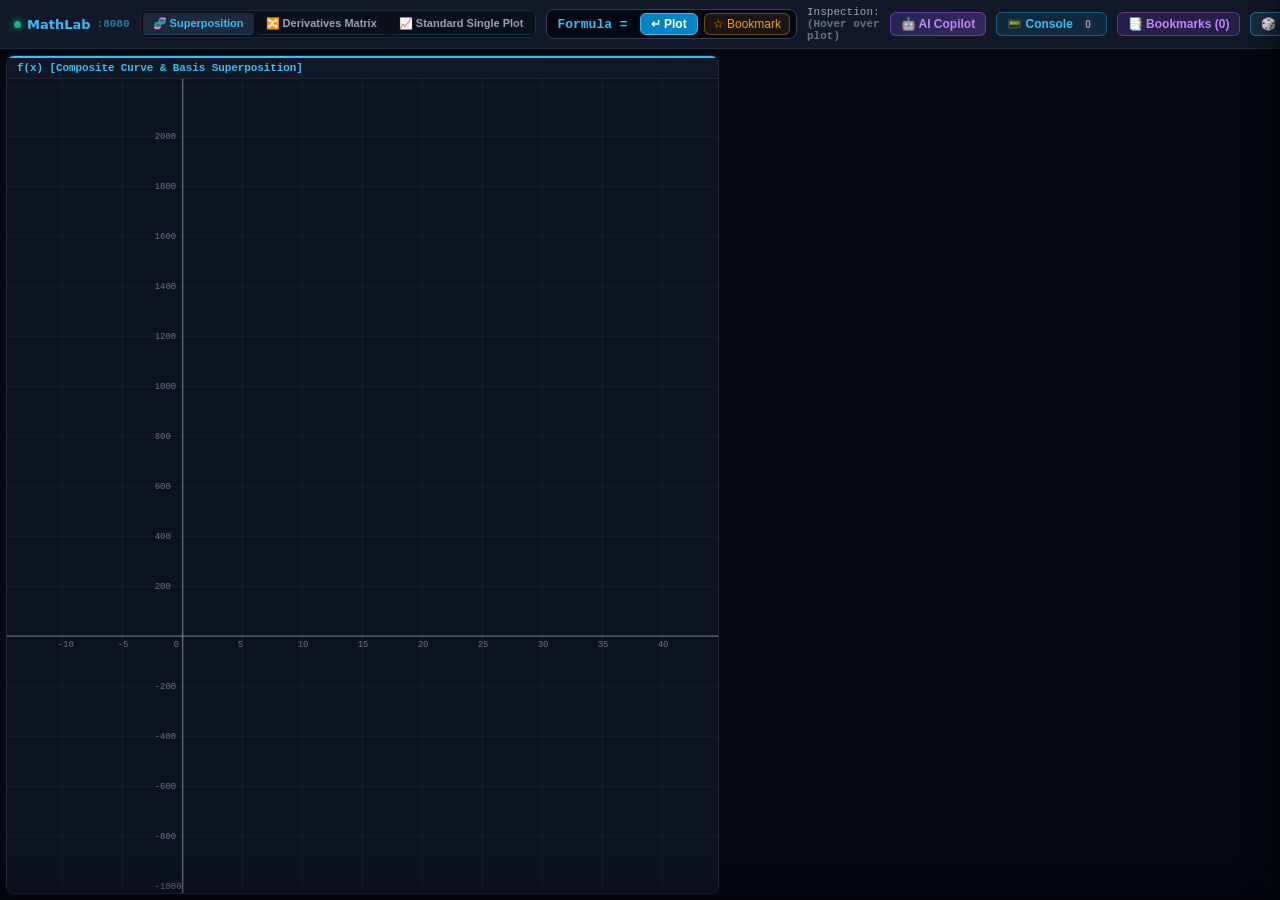
==== commit c785a9c4: "feat: complete comprehensive i18n coverage across all UI elements and set default locale to English" ====
--- a/studio.html
+++ b/studio.html
@@ -17,28 +17,28 @@
 
     <!-- 3-Mode Tab Switcher -->
     <div class="tab-group">
-      <button class="tab-btn active" data-tab="tab-superposition" data-term="superposition">🧬 分量叠加</button>
-      <button class="tab-btn" data-tab="tab-derivatives" data-term="derivatives">🔀 逐阶求导</button>
-      <button class="tab-btn" data-tab="tab-standard" data-term="standard">📈 基础单图</button>
+      <button class="tab-btn active" data-tab="tab-superposition" data-term="superposition" data-i18n="tabSuperposition">🧬 Superposition</button>
+      <button class="tab-btn" data-tab="tab-derivatives" data-term="derivatives" data-i18n="tabDerivatives">🔀 Derivatives Matrix</button>
+      <button class="tab-btn" data-tab="tab-standard" data-term="standard" data-i18n="tabStandard">📈 Standard Single Plot</button>
     </div>
 
     <!-- Explicit Form with Enter & Submit Button -->
     <form id="formulaForm" class="input-form">
       <span>Formula =</span>
-      <input type="text" id="exprInput" value="f(x) = x^2 + 4000/x" spellcheck="false" placeholder="输入公式或 LaTeX (按 Enter 或点 ↵ 绘制)...">
-      <button type="submit" class="btn btn-submit" id="btnSubmit" title="执行绘制 (Enter)">↵ 绘制</button>
-      <button type="button" class="btn btn-star" id="btnStar" title="收藏/取消收藏当前函数">☆ 收藏</button>
+      <input type="text" id="exprInput" value="f(x) = x^2 + 4000/x" spellcheck="false" data-i18n="placeholderExpr" placeholder="Enter formula, supports LaTeX, Unicode, Piecewise (e.g. x^2 + 4000/x, sin(x), x^3-3x)...">
+      <button type="submit" class="btn btn-submit" id="btnSubmit" data-i18n="btnSubmit" data-i18n-title="btnSubmitTitle" title="Execute Plot (Enter)">↵ Plot</button>
+      <button type="button" class="btn btn-star" id="btnStar" data-i18n-title="btnStarTitle" title="Bookmark / Unbookmark active function">☆ Bookmark</button>
     </form>
 
     <div class="status-readout">
-      <span id="activeInspect">Inspection: <b style="color: #64748b;">(Hover over plot)</b></span>
-      <button type="button" class="btn btn-ai" id="btnToggleAI" title="打开 NotebookLM 风格 Gemini AI 伴侣">🤖 AI 伴侣</button>
-      <button type="button" class="btn btn-console" id="btnToggleConsole" title="打开/折叠诊断控制台 (快捷键: ~)">📟 控制台 <span id="logBadge" class="log-badge">0</span></button>
-      <button type="button" class="btn btn-favs" id="btnOpenFavs" title="打开收藏夹">📑 收藏夹 (<span id="favCount">0</span>)</button>
-      <button type="button" class="btn btn-random" id="btnRandom" title="随机摇一个经典分析学/微积分函数 (快捷键: R)">🎲 随机摇函数</button>
-      <button type="button" class="btn" id="btnResetAll" title="重置全部视角为中心十字轴">🎯 Reset All</button>
-      <button type="button" class="btn" id="btnThemeToggle" title="切换皮肤主题 (暗夜/纯黑/学术白/深青) / Toggle Skin Theme">🎨 深邃暗夜 (默认)</button>
-      <button type="button" class="btn" id="btnLangToggle" title="切换术语语言 / Toggle Language (zh / en / zh-en)">🌐 Code-Switching (zh-en)</button>
+      <span id="activeInspect"><span data-i18n="inspectLabel">Inspection:</span> <b style="color: #64748b;" data-i18n="inspectHint">(Hover over plot)</b></span>
+      <button type="button" class="btn btn-ai" id="btnToggleAI" data-i18n="btnAI" data-i18n-title="btnAITitle" title="Open NotebookLM-style Gemini AI Copilot">🤖 AI Copilot</button>
+      <button type="button" class="btn btn-console" id="btnToggleConsole" data-i18n-title="btnConsoleTitle" title="Open/Collapse Diagnostic Console (Shortcut: ~)"><span data-i18n="btnConsole">📟 Console</span> <span id="logBadge" class="log-badge">0</span></button>
+      <button type="button" class="btn btn-favs" id="btnOpenFavs" data-i18n-title="btnFavsTitle" title="Open Mathematical Bookmarks"><span data-i18n="btnFavs">📑 Bookmarks</span> (<span id="favCount">0</span>)</button>
+      <button type="button" class="btn btn-random" id="btnRandom" data-i18n="btnRandom" data-i18n-title="btnRandomTitle" title="Roll a classic calculus benchmark (Shortcut: R)">🎲 Roll Function</button>
+      <button type="button" class="btn" id="btnResetAll" data-i18n="btnResetAll" data-i18n-title="btnResetAllTitle" title="Reset all viewports to coordinate origin">🎯 Reset All</button>
+      <button type="button" class="btn" id="btnThemeToggle" title="Toggle Skin Theme">🎨 Deep Dark (Default)</button>
+      <button type="button" class="btn" id="btnLangToggle" title="Toggle Language (en / zh / zh-en)">🌐 English (en)</button>
     </div>
   </header>
 
@@ -94,7 +94,7 @@
         <!-- Left: Superposition Composite Overlay -->
         <div class="super-overlay-card">
           <div class="panel-header" style="border-top: 2px solid var(--c0);">
-            <span class="panel-formula" id="formSuperOverlay" style="color: var(--c0);">f(x) [合成曲线 & 分量基底叠加]</span>
+            <span class="panel-formula" id="formSuperOverlay" style="color: var(--c0);">f(x) <span data-i18n="superOverlayTitle">[Composite Curve & Basis Superposition]</span></span>
             <div id="overlayLegend" style="font-size: 11px; margin-left: auto;"></div>
           </div>
           <div class="canvas-wrap">
@@ -113,7 +113,7 @@
   <!-- Favorites Drawer Modal -->
   <div id="favsModal">
     <div class="drawer-header">
-      <span>⭐ 我的数学收藏夹 (Favorites)</span>
+      <span data-i18n="favModalTitle">⭐ Mathematical Bookmarks</span>
       <button class="close-btn" id="btnCloseFavs">✕</button>
     </div>
     <div class="drawer-body" id="favsList"></div>
@@ -124,22 +124,22 @@
     <div class="console-header">
       <div class="console-title">
         <span class="dot-live"></span>
-        <b>MathLab HUD Diagnostics & Runtime Logger</b>
+        <b data-i18n="hudTitle">MathLab HUD Diagnostics & Runtime Logger</b>
         <span class="hud-pill" id="hudEngineStatus">AST: READY</span>
         <span class="hud-pill" id="hudActiveVar">Var: x</span>
       </div>
       <div class="console-tabs">
-        <button class="c-tab active" data-filter="ALL">全部 (All)</button>
-        <button class="c-tab" data-filter="AST">AST 符号树</button>
-        <button class="c-tab" data-filter="SOLVER">微积分求解</button>
-        <button class="c-tab" data-filter="API">网络请求</button>
-        <button class="c-tab" data-filter="ERRORS">错误/告警</button>
+        <button class="c-tab active" data-filter="ALL" data-i18n="hudTabAll">All Logs</button>
+        <button class="c-tab" data-filter="AST" data-i18n="hudTabAst">AST Syntax Tree</button>
+        <button class="c-tab" data-filter="SOLVER" data-i18n="hudTabSolver">Calculus Solver</button>
+        <button class="c-tab" data-filter="API" data-i18n="hudTabApi">Network API</button>
+        <button class="c-tab" data-filter="ERRORS" data-i18n="hudTabErrors">Errors / Warnings</button>
       </div>
       <div class="console-actions">
-        <button class="c-act-btn" id="btnRefreshLogs" title="从服务端同步最新日志">🔄 刷新</button>
-        <button class="c-act-btn" id="btnClearLogs" title="清空本地与服务端日志">🗑️ 清空</button>
-        <button class="c-act-btn" id="btnCopyLogs" title="复制当前过滤的日志到剪贴板">📋 复制</button>
-        <button class="c-close-btn" id="btnCloseConsole" title="关闭控制台 (~)">✕</button>
+        <button class="c-act-btn" id="btnRefreshLogs" data-i18n="hudRefresh" title="Refresh logs from server">🔄 Refresh</button>
+        <button class="c-act-btn" id="btnClearLogs" data-i18n="hudClear" title="Clear logs">🗑️ Clear</button>
+        <button class="c-act-btn" id="btnCopyLogs" data-i18n="hudCopy" title="Copy logs to clipboard">📋 Copy</button>
+        <button class="c-close-btn" id="btnCloseConsole" title="Close console (~)">✕</button>
       </div>
     </div>
     <div class="console-body" id="consoleBody"></div>
@@ -154,17 +154,17 @@
         <span class="ai-badge" id="aiStatusBadge">Gemini 3.8 Flash</span>
       </div>
       <div class="ai-header-actions">
-        <button class="ai-icon-btn" id="btnConfigKey" title="设置 Gemini API Key">🔑</button>
-        <button class="ai-icon-btn" id="btnCloseAI" title="关闭侧边栏">✕</button>
+        <button class="ai-icon-btn" id="btnConfigKey" title="Configure Gemini API Key">🔑</button>
+        <button class="ai-icon-btn" id="btnCloseAI" title="Close Sidecar">✕</button>
       </div>
     </div>
     
     <div class="ai-chat-thread" id="aiChatThread">
       <div class="ai-msg model">
         <div class="ai-msg-bubble">
-          <div class="ai-text-content">
-            👋 欢迎使用 <b>MathLab Gemini 智能伴侣</b>！<br>
-            您可直接用自然语言让我操纵画布、切换模态、解释加性/乘性基底或聚焦极值奇点。
+          <div class="ai-text-content" data-i18n="aiWelcome">
+            👋 Welcome to <b>MathLab Gemini AI Copilot</b>!<br>
+            Chat in natural language to manipulate viewports, switch tabs, compute Taylor series, or decompose basis wavelets.
           </div>
         </div>
       </div>
@@ -172,18 +172,18 @@
 
     <!-- Quick Prompts Toolbar -->
     <div class="ai-quick-prompts">
-      <div class="ai-quick-chip" data-prompt="计算当前函数的4阶泰勒展开式" data-term="taylor">✨ 4阶泰勒展开</div>
-      <div class="ai-quick-chip" data-prompt="求解当前函数的全部驻点、极值点与拐点" data-term="critical">🔍 极值与拐点求解</div>
-      <div class="ai-quick-chip" data-prompt="探测当前函数的水平、铅直与斜渐近线" data-term="asymptote">📐 探测全部渐近线</div>
-      <div class="ai-quick-chip" data-prompt="画 exp(-0.2*x)*sin(2*x) 阻尼振荡">🌊 阻尼波动衰减</div>
-      <div class="ai-quick-chip" data-prompt="画 x^2 + 4000/x 并分解基底">🧩 x^2 + 4000/x 分解</div>
-      <div class="ai-quick-chip" data-prompt="收藏当前函数">⭐ 存入收藏夹</div>
+      <div class="ai-quick-chip" data-prompt="计算当前函数的4阶泰勒展开式" data-term="taylor" data-i18n="chipTaylor">✨ Taylor Series (O4)</div>
+      <div class="ai-quick-chip" data-prompt="求解当前函数的全部驻点、极值点与拐点" data-term="critical" data-i18n="chipCritical">🔍 Extrema & Inflection</div>
+      <div class="ai-quick-chip" data-prompt="探测当前函数的水平、铅直与斜渐近线" data-term="asymptote" data-i18n="chipAsymptote">📐 Find Asymptotes</div>
+      <div class="ai-quick-chip" data-prompt="画 exp(-0.2*x)*sin(2*x) 阻尼振荡" data-i18n="chipWave">🌊 Damped Wave Decay</div>
+      <div class="ai-quick-chip" data-prompt="画 x^2 + 4000/x 并分解基底" data-i18n="chipDecomp">🧩 Decompose x^2 + 4000/x</div>
+      <div class="ai-quick-chip" data-prompt="收藏当前函数" data-i18n="chipBookmark">⭐ Save to Bookmarks</div>
     </div>
 
     <!-- AI Input Form -->
     <div class="ai-input-form">
-      <input type="text" id="aiInput" placeholder="向 Gemini 发送指令，操纵画布或数学解析..." autocomplete="off">
-      <button class="ai-send-btn" id="btnSendAI">发送</button>
+      <input type="text" id="aiInput" data-i18n="aiInputPlaceholder" placeholder="Send instruction to Gemini: manipulate plot, Taylor series, extrema..." autocomplete="off">
+      <button class="ai-send-btn" id="btnSendAI" data-i18n="btnSendAI">Send</button>
     </div>
   </div>
 
@@ -191,17 +191,17 @@
   <div id="apiKeyModal">
     <div class="api-key-card">
       <div class="api-key-header">
-        <span>🔑 配置 Gemini API Key</span>
+        <span data-i18n="apiKeyTitle">🔑 Configure Gemini API Key</span>
         <button class="close-btn" id="btnCloseKeyModal">✕</button>
       </div>
       <div class="api-key-body">
-        <p style="font-size:11px;color:#94a3b8;margin-bottom:8px;">
-          填入您的 Google Gemini API Key（本地私密保存于浏览器与运行时会话中，绝不上报第三方）。
+        <p data-i18n="apiKeyDesc" style="font-size:11px;color:#94a3b8;margin-bottom:8px;">
+          Enter your Google Gemini API Key (stored securely in browser session storage, never sent elsewhere).
         </p>
         <input type="password" id="apiKeyInput" placeholder="AIzaSy..." spellcheck="false">
       </div>
       <div class="api-key-footer">
-        <button class="btn" id="btnSaveKey" style="background:#7c3aed;color:#fff;border-color:#8b5cf6;">保存并生效</button>
+        <button class="btn" id="btnSaveKey" data-i18n="btnSaveKey" style="background:#7c3aed;color:#fff;border-color:#8b5cf6;">Save & Apply</button>
       </div>
     </div>
   </div>
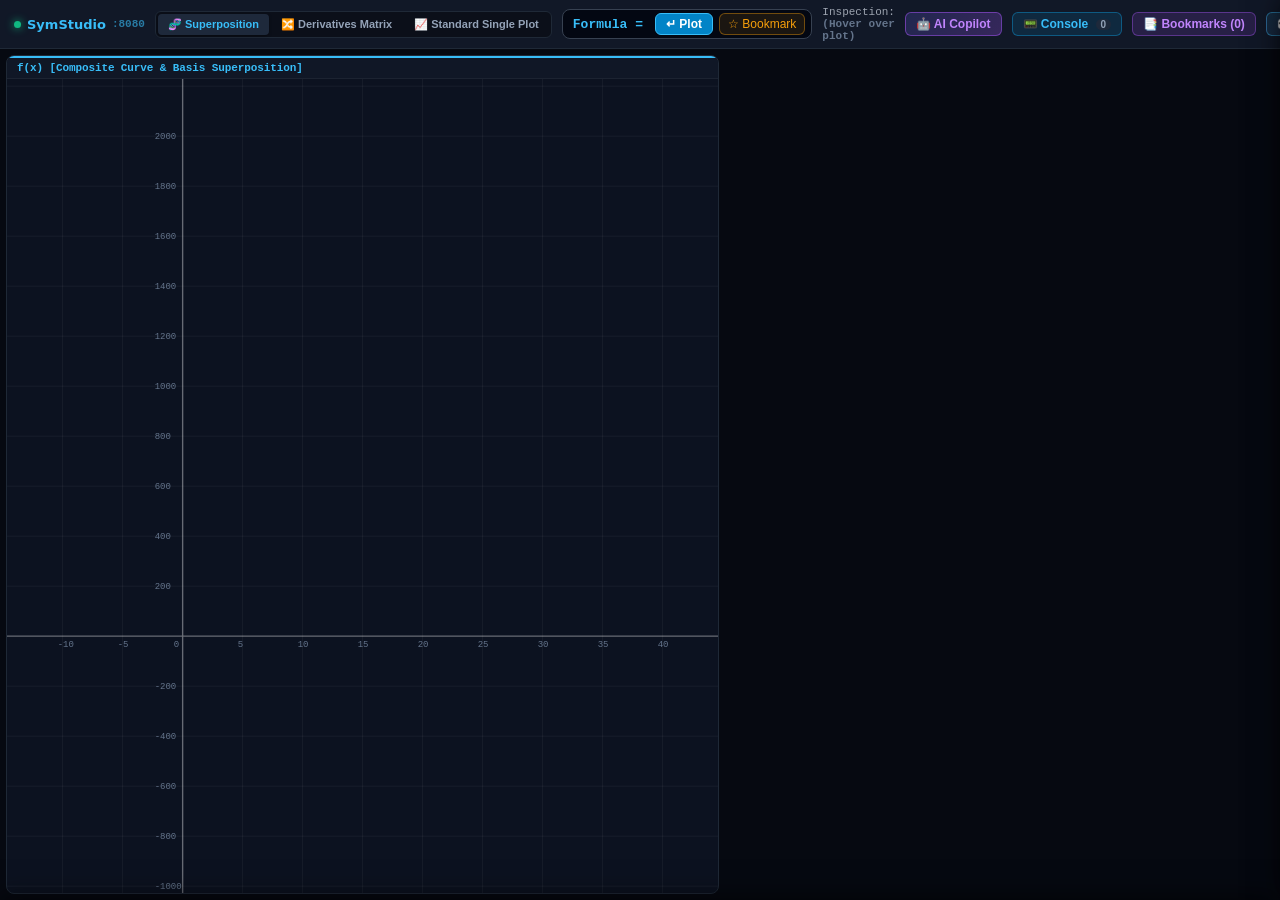
==== commit 55bb0758: "feat: rebrand application identity from MathLab to SymStudio" ====
--- a/studio.html
+++ b/studio.html
@@ -3,7 +3,7 @@
 <head>
   <meta charset="UTF-8">
   <meta name="viewport" content="width=device-width, initial-scale=1.0">
-  <title>MathLab | Standard, Derivatives & Superposition Engine</title>
+  <title>SymStudio | Standard, Derivatives & Superposition Engine</title>
   <link rel="stylesheet" href="css/studio.css">
 </head>
 <body>
@@ -11,7 +11,7 @@
   <header>
     <div class="brand">
       <span class="dot-live"></span>
-      <span>MathLab</span>
+      <span>SymStudio</span>
       <span style="font-size: 11px; opacity: 0.6; font-family: monospace;">:8080</span>
     </div>
 
@@ -38,7 +38,7 @@
       <button type="button" class="btn btn-random" id="btnRandom" data-i18n="btnRandom" data-i18n-title="btnRandomTitle" title="Roll a classic calculus benchmark (Shortcut: R)">🎲 Roll Function</button>
       <button type="button" class="btn" id="btnResetAll" data-i18n="btnResetAll" data-i18n-title="btnResetAllTitle" title="Reset all viewports to coordinate origin">🎯 Reset All</button>
       <button type="button" class="btn" id="btnThemeToggle" title="Toggle Skin Theme">🎨 Deep Dark (Default)</button>
-      <button type="button" class="btn" id="btnLangToggle" title="Toggle Language (en / zh / zh-en)">🌐 English (en)</button>
+      <button type="button" class="btn" id="btnLangToggle" title="Toggle Language (en / zh)">🌐 English (en)</button>
     </div>
   </header>
 
@@ -150,7 +150,7 @@
     <div class="ai-header">
       <div class="ai-title">
         <span>🤖</span>
-        <b>Gemini MathLab Copilot</b>
+        <b>Gemini SymStudio Copilot</b>
         <span class="ai-badge" id="aiStatusBadge">Gemini 3.8 Flash</span>
       </div>
       <div class="ai-header-actions">
@@ -163,7 +163,7 @@
       <div class="ai-msg model">
         <div class="ai-msg-bubble">
           <div class="ai-text-content" data-i18n="aiWelcome">
-            👋 Welcome to <b>MathLab Gemini AI Copilot</b>!<br>
+            👋 Welcome to <b>SymStudio Gemini AI Copilot</b>!<br>
             Chat in natural language to manipulate viewports, switch tabs, compute Taylor series, or decompose basis wavelets.
           </div>
         </div>
--- a/css/studio.css
+++ b/css/studio.css
@@ -1054,6 +1054,11 @@
   transition: all 0.15s ease;
   user-select: none;
 }
+.tab-btn.interactive-term,
+.btn.interactive-term,
+.ai-quick-chip.interactive-term {
+  border-bottom: none !important;
+}
 .interactive-term:hover {
   color: #38bdf8 !important;
   border-bottom-color: #38bdf8;
@@ -1087,30 +1092,37 @@
   align-items: center;
   justify-content: space-between;
   gap: 10px;
-  margin-bottom: 4px;
+  margin-bottom: 5px;
 }
 .tooltip-primary {
-  font-size: 13px;
+  font-size: 12.5px;
   font-weight: 700;
   color: #38bdf8;
 }
-.tooltip-counter {
-  font-size: 11px;
+.tooltip-tag {
+  font-size: 9.5px;
   font-weight: 600;
   color: #a855f7;
   background: rgba(168, 85, 247, 0.12);
-  padding: 1px 6px;
-  border-radius: 4px;
+  border: 1px solid rgba(168, 85, 247, 0.25);
+  padding: 1px 5px;
+  border-radius: 3px;
+  letter-spacing: 0.3px;
 }
 .tooltip-desc {
   font-size: 11px;
   line-height: 1.45;
   color: #cbd5e1;
-  margin-bottom: 5px;
-}
-.tooltip-hint {
-  font-size: 9.5px;
-  color: #64748b;
-  border-top: 1px solid rgba(255, 255, 255, 0.08);
-  padding-top: 4px;
-}
+  margin-bottom: 3px;
+}
+.tooltip-formula {
+  display: inline-block;
+  font-family: "JetBrains Mono", Consolas, monospace;
+  font-size: 10px;
+  color: #10b981;
+  background: rgba(16, 185, 129, 0.10);
+  border: 1px solid rgba(16, 185, 129, 0.25);
+  padding: 2px 6px;
+  border-radius: 4px;
+  margin-top: 4px;
+}
